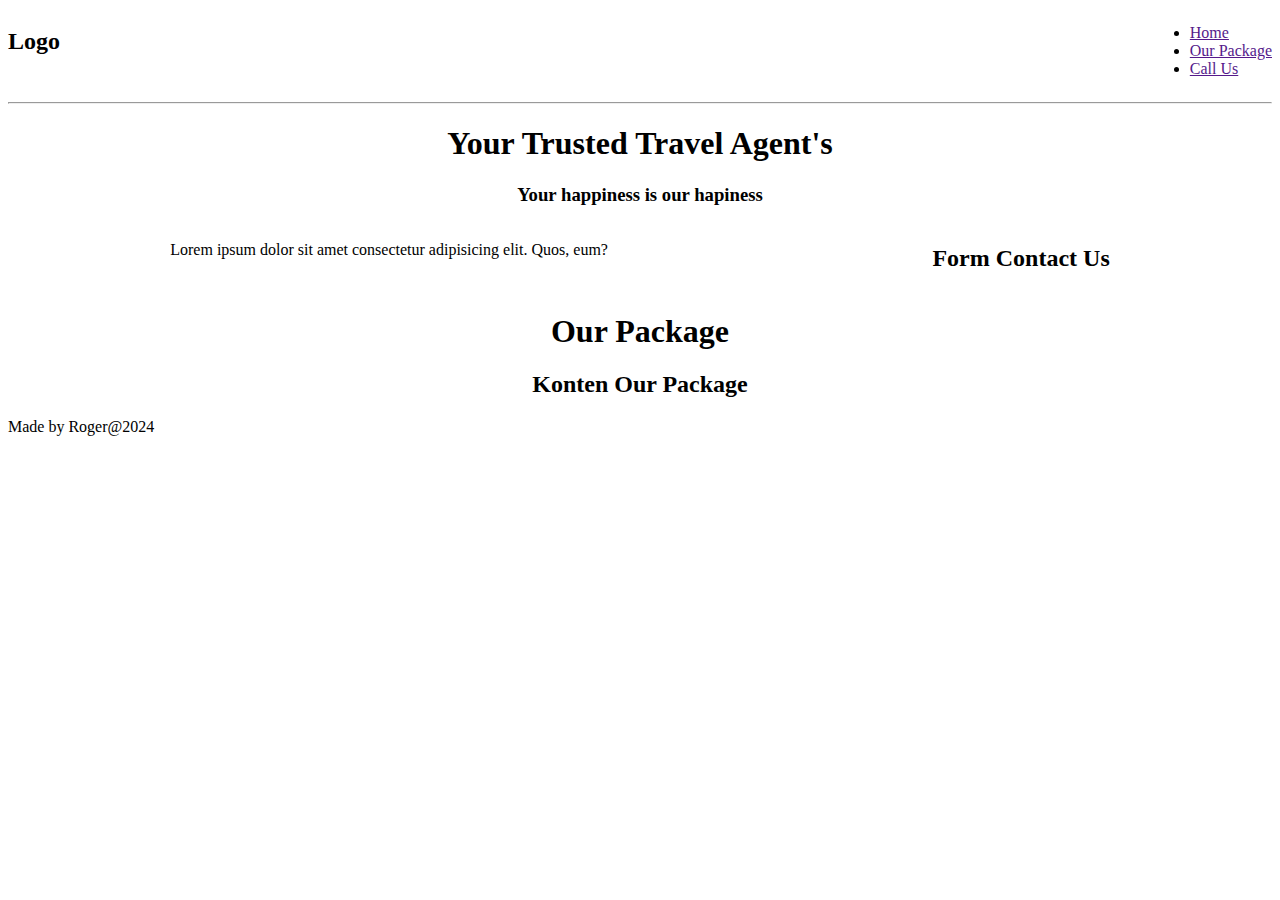
==== index.html @ f519e5fc "commit pertama - 3 file" ====
<!DOCTYPE html>
<html lang="en">
<head>
    <meta charset="UTF-8">
    <meta name="viewport" content="width=device-width, initial-scale=1.0">
    <title>Document</title>
    <link rel="stylesheet" href="css/styles.css">
</head>
<body>
    <header class="main-header">
        <div class="main-logo">
            <h2>Logo</h2>
        </div>

        <nav>
            <ul>
                <li><a href="" class="navbar">Home</a></li>
                <li><a href="" class="navbar">Our Package</a></li>
                <li><a href="" class="navbar">Call Us</a></li>
            </ul>
        </nav>

    </header>

    <hr/>

    <main>
       <header class="main-article-header">
            <h1>Your Trusted Travel Agent's</h1>
            <h3>Your happiness is our hapiness</h3>
       </header>

       <!-- konten utama -->
       <article class="main-article">
        <section class="container-banner">
            <div class="banner-autoslide">

            </div>
            <p>Lorem ipsum dolor sit amet consectetur adipisicing elit. Quos, eum?</p>
           </section>
   
           <section>
               <h2>Form Contact Us</h2>
           </section>
       </article>

       <!-- Konten Our Package -->
       <article>
           <header class="our-package-header">
               <h1>Our Package</h1>
           </header>

           <section class="our-package-content">
               <h2>Konten Our Package</h2>
           </section>
       </article>
    </main>

    <footer>
        <span>Made by Roger@2024</span>
    </footer>
    
</body>
</html>
---- css/styles.css ----
/* ini css */
.main-header{
    display: flex;
    justify-content: space-between;
}

.main-article{
    display: flex;
    justify-content: space-around;
}

.-main-logo{
    display: flex;
}

.container-banner{
    display: flex;
    justify-content: center;
}

.main-article-header{
    text-align: center;
}

.main-article-header h1{
    text-align: center;
}

.our-package-header{
    text-align: center;
}

.our-package-content{
    text-align: center;
}
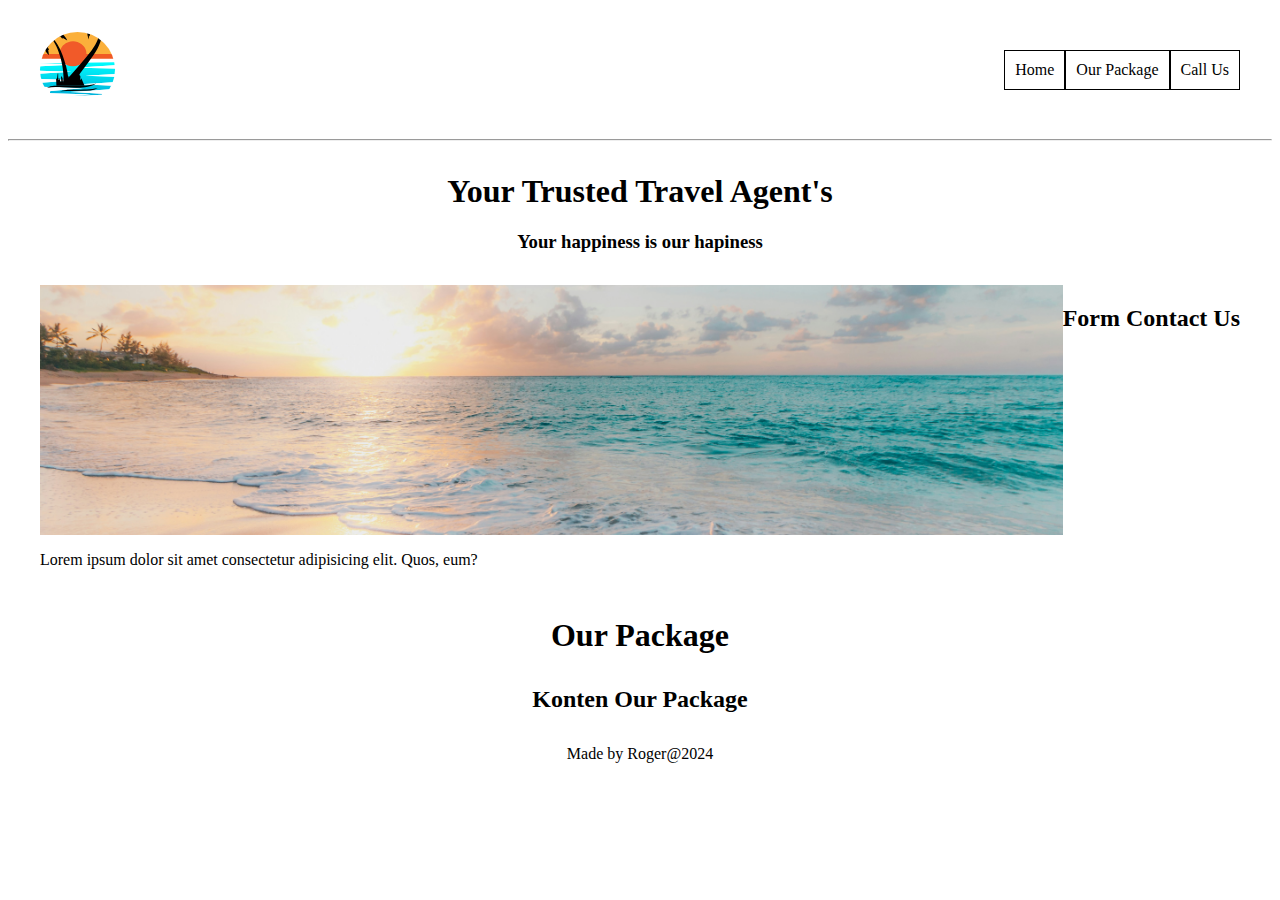
==== commit 53e4d3ee: "commit kedua?" ====
--- a/index.html
+++ b/index.html
@@ -8,18 +8,13 @@
 </head>
 <body>
     <header class="main-header">
-        <div class="main-logo">
-            <h2>Logo</h2>
-        </div>
+        <div class="main-logo"></div>
 
         <nav>
-            <ul>
-                <li><a href="" class="navbar">Home</a></li>
-                <li><a href="" class="navbar">Our Package</a></li>
-                <li><a href="" class="navbar">Call Us</a></li>
-            </ul>
+            <a href="" class="navbar">Home</a>
+            <a href="" class="navbar">Our Package</a>
+            <a href="" class="navbar">Call Us</a>
         </nav>
-
     </header>
 
     <hr/>
@@ -32,16 +27,15 @@
 
        <!-- konten utama -->
        <article class="main-article">
+        <!-- konten banner autoslide -->
         <section class="container-banner">
-            <div class="banner-autoslide">
-
-            </div>
+            <div class="banner-autoslide"></div>
             <p>Lorem ipsum dolor sit amet consectetur adipisicing elit. Quos, eum?</p>
-           </section>
+        </section>
    
-           <section>
-               <h2>Form Contact Us</h2>
-           </section>
+        <section>
+            <h2>Form Contact Us</h2>
+        </section>
        </article>
 
        <!-- Konten Our Package -->
--- a/css/styles.css
+++ b/css/styles.css
@@ -6,24 +6,46 @@
 
 .main-article{
     display: flex;
-    justify-content: space-around;
-}
-
-.-main-logo{
-    display: flex;
+    justify-content: space-evenly;
 }
 
 .container-banner{
+    flex: 1;
+}
+
+.main-logo{
+    height: 75px;
+    width: 75px;
+    background-image: url(../logotravel.png);
+    background-position: center;
+    border-radius: 50%;
+}
+
+nav{
     display: flex;
-    justify-content: center;
+    align-items: center;
+}
+
+.navbar{
+    color: black;
+    text-decoration: none;
+    border: 1px solid;
+    padding: 10px;
 }
 
 .main-article-header{
     text-align: center;
 }
 
-.main-article-header h1{
-    text-align: center;
+header, main{
+    margin: 32px;
+}
+
+.banner-autoslide{
+    height: 250px;
+    background-image: url(../banner1.jpg);
+    background-position: center;
+    background-size: cover;
 }
 
 .our-package-header{
@@ -32,4 +54,8 @@
 
 .our-package-content{
     text-align: center;
+}
+
+footer{
+    text-align: center;
 }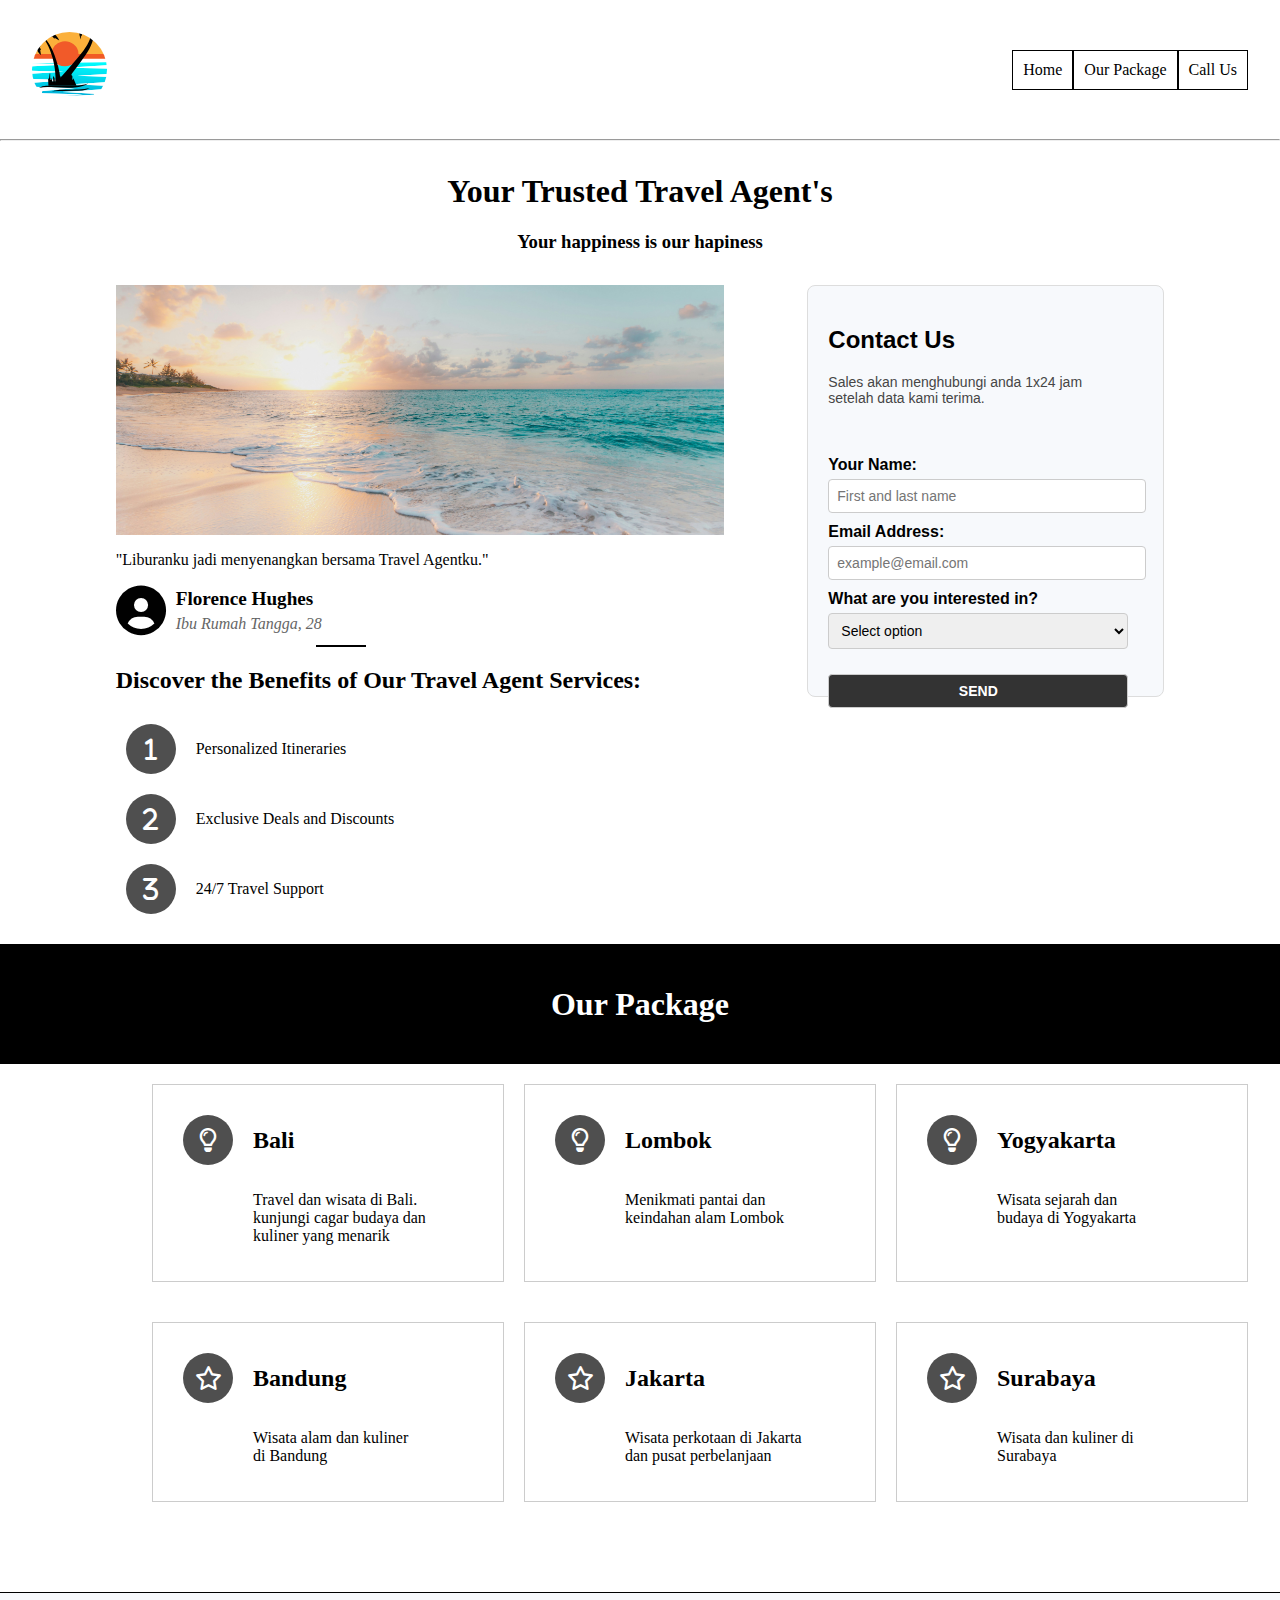
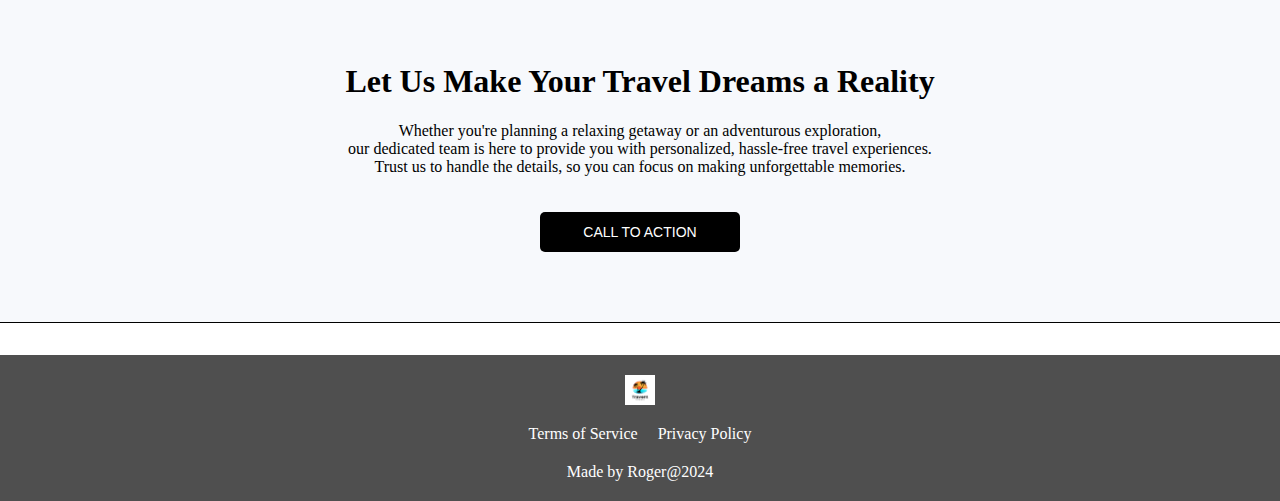
==== commit 9e661931: "commit ketiga" ====
--- a/index.html
+++ b/index.html
@@ -5,15 +5,17 @@
     <meta name="viewport" content="width=device-width, initial-scale=1.0">
     <title>Document</title>
     <link rel="stylesheet" href="css/styles.css">
+    <link href="https://cdnjs.cloudflare.com/ajax/libs/font-awesome/6.0.0-beta3/css/all.min.css" rel="stylesheet">
+    <script src="js/script.js" defer></script>
 </head>
 <body>
-    <header class="main-header">
+    <header class="main-header" id="main-header">
         <div class="main-logo"></div>
 
         <nav>
-            <a href="" class="navbar">Home</a>
-            <a href="" class="navbar">Our Package</a>
-            <a href="" class="navbar">Call Us</a>
+            <a href="#main-header" class="navbar">Home</a>
+            <a href="#our-package-header" class="navbar">Our Package</a>
+            <a href="#call-action" class="navbar">Call Us</a>
         </nav>
     </header>
 
@@ -30,28 +32,181 @@
         <!-- konten banner autoslide -->
         <section class="container-banner">
             <div class="banner-autoslide"></div>
-            <p>Lorem ipsum dolor sit amet consectetur adipisicing elit. Quos, eum?</p>
+            <p>"Liburanku jadi menyenangkan bersama Travel Agentku."</p>
+            <div class="profile-container">
+                <i class="fas fa-user-circle profile-icon"></i>
+                <div class="profile-text">
+                    <div class="name">Florence Hughes</div>
+                    <div class="job">Ibu Rumah Tangga, 28</div>
+                </div>
+            </div>
+
+            <div class="short-line"></div>
+
+            <h2>Discover the Benefits of Our Travel Agent Services:</h2>
+            <div class="profile-container">
+                <div class="circle-icon">
+                    <i class="fa-solid fa-1"></i>
+                </div>
+                <div class="benefit-1">
+                    Personalized Itineraries
+                </div>
+            </div>
+            <div class="profile-container">
+                <div class="circle-icon">
+                    <i class="fa-solid fa-2"></i>
+                </div>
+                <div class="benefit-2">
+                    Exclusive Deals and Discounts
+                </div>
+            </div>
+            <div class="profile-container">
+                <div class="circle-icon">
+                    <i class="fa-solid fa-3"></i>
+                </div>
+                <div class="benefit-3">
+                    24/7 Travel Support
+                </div>
+            </div>
+
         </section>
    
         <section>
-            <h2>Form Contact Us</h2>
+                <form id="contactForm">
+                    <h2>Contact Us</h2>
+
+                    <p>Sales akan menghubungi anda 1x24 jam setelah data kami terima.</p>
+
+                    <label for="name">Your Name:</label>
+                    <input type="text" id="name" name="name" placeholder="First and last name">
+
+                    <label for="email">Email Address:</label>
+                    <input type="email" id="email" name="email" placeholder="example@email.com">
+
+                    <label for="interest">What are you interested in?</label>
+                    <select id="interest" name="interest">
+                        <option value="">Select option</option>
+                        <option value="product">Product Inquiry</option>
+                        <option value="service">Service Inquiry</option>
+                        <option value="other">Other</option>
+                    </select>
+
+                    <button type="button" id="submitBtn">SEND</button>
+                </form>
         </section>
        </article>
 
        <!-- Konten Our Package -->
        <article>
-           <header class="our-package-header">
+           <header class="our-package-header" id="our-package-header">
                <h1>Our Package</h1>
            </header>
 
            <section class="our-package-content">
-               <h2>Konten Our Package</h2>
+            <div class="package">
+                <div class="profile-container">
+                    <div class="circle-icon">
+                        <i class="fa-regular fa-lightbulb"></i>
+                    </div>
+                    <h2>Bali</h2>
+                </div>
+                <div class="package-container">
+                    <p>Travel dan wisata di Bali.<br>kunjungi cagar budaya dan<br>kuliner yang menarik</p>
+                </div>
+            </div>
+
+            <div class="package">
+                <div class="profile-container">
+                    <div class="circle-icon">
+                        <i class="fa-regular fa-lightbulb"></i>
+                    </div>
+                    <h2>Lombok</h2>
+                </div>
+                <div class="package-container">
+                    <p>Menikmati pantai dan<br>keindahan alam Lombok</p>
+                </div>
+            </div>
+
+            <div class="package">
+                <div class="profile-container">
+                    <div class="circle-icon">
+                        <i class="fa-regular fa-lightbulb"></i>
+                    </div>
+                    <h2>Yogyakarta</h2>
+                </div>
+                <div class="package-container">
+                    <p>Wisata sejarah dan<br>budaya di Yogyakarta</p>
+                </div>
+            </div>
+
+            <div class="package">
+                <div class="profile-container">
+                    <div class="circle-icon">
+                        <i class="fa-regular fa-star"></i>
+                    </div>
+                    <h2>Bandung</h2>
+                </div>
+                <div class="package-container">
+                    <p>Wisata alam dan kuliner<br>di Bandung</p>
+                </div>
+            </div>
+
+            <div class="package">
+                <div class="profile-container">
+                    <div class="circle-icon">
+                        <i class="fa-regular fa-star"></i>
+                    </div>
+                    <h2>Jakarta</h2>
+                </div>
+                <div class="package-container">
+                    <p>Wisata perkotaan di Jakarta<br>dan pusat perbelanjaan</p>
+                </div>
+            </div>
+
+            <div class="package">
+                <div class="profile-container">
+                    <div class="circle-icon">
+                        <i class="fa-regular fa-star"></i>
+                    </div>
+                    <h2>Surabaya</h2>
+                </div>
+                <div class="package-container">
+                    <p>Wisata dan kuliner di<br>Surabaya</p>
+                </div>
+            </div>
+               
            </section>
        </article>
+
+       <!-- Konten Call Action -->
+       <article>
+            <div class="call-action" id="call-action">
+                <h1 class="call-action-header">Let Us Make Your Travel Dreams a Reality</h1>
+
+                <p>Whether you're planning a relaxing getaway or an adventurous exploration,<br> our dedicated team is here to provide you with personalized, hassle-free travel experiences.<br>Trust us to handle the details, so you can focus on making unforgettable memories.</p>
+
+                <button type="button" id="callActionBtn">CALL TO ACTION</button>
+            </div>
+            
+       </article>
     </main>
 
     <footer>
-        <span>Made by Roger@2024</span>
+        <div class="footer-container">
+            <img src="img/Travent.png" alt="Logo">
+            
+            <!-- Footer Links -->
+            <div class="footer-links">
+                <a href="#terms-of-service">Terms of Service</a>
+                <a href="#privacy-policy">Privacy Policy</a>
+            </div>
+
+            <!-- Made by Roger -->
+            <div class="made-by">
+                <span>Made by Roger@2024</span>
+            </div>
+        </div>
+        
     </footer>
     
 </body>
--- a/css/styles.css
+++ b/css/styles.css
@@ -1,7 +1,21 @@
 /* ini css */
+html {
+    scroll-behavior: smooth;
+}
+
+body {
+    margin: 0;
+    padding: 0;
+}
+
+header, main {
+    margin: 0;
+}
+
 .main-header{
     display: flex;
     justify-content: space-between;
+    flex-wrap: wrap;
 }
 
 .main-article{
@@ -10,13 +24,109 @@
 }
 
 .container-banner{
-    flex: 1;
-}
+    width: 50%;
+    margin-bottom: 20px;
+}
+
+.profile-container {
+    display: flex;
+    align-items: center;
+    gap: 10px; /* Jarak antara ikon dan teks */
+}
+
+.profile-icon {
+    font-size: 50px; 
+    color: #010101; 
+}
+
+.profile-text {
+    line-height: 1.4; /* Spasi antar baris */
+}
+.profile-text .name {
+    font-size: 1.2rem;
+    font-weight: bold; /* Nama dicetak tebal */
+}
+.profile-text .job {
+    font-size: 1rem;
+    color: #666; /* Warna abu-abu untuk pekerjaan */
+    font-style: italic;
+}
+
+.short-line {
+    width: 50px; /* Panjang garis */
+    height: 2px; /* Ketebalan garis */
+    background-color: #000000; /* Warna garis */
+    margin: 10px 200px;
+}
+
+#contactForm {
+    width: 300px;
+    height: 370px;
+    margin: auto;
+    padding: 20px;
+    padding-right: 35px;
+    background-color: #f7f9fc;
+    border: 1px solid #ddd;
+    border-radius: 8px;
+    font-family: Arial, sans-serif;
+}
+
+#contactForm h2 {
+    text-align: left;
+}
+
+#contactForm p{
+    text-align: left;
+    margin-bottom: 50px;
+    font-size: 14px;
+    color: #464646;
+}
+
+#contactForm label {
+    display: block;
+    margin-top: 10px;
+    font-weight: bold;
+}
+
+#contactForm input, select, button {
+    width: 100%;
+    margin-top: 5px;
+    padding: 8px;
+    font-size: 14px;
+    border: 1px solid #ccc;
+    border-radius: 4px;
+}
+
+#contactForm button {
+    background-color: #333;
+    color: #fff;
+    font-weight: bold;
+    margin-top: 25px;
+}
+
+#contactForm button:hover {
+    background-color: #555;
+    cursor: pointer;
+}
+
+.circle-icon {
+    display: inline-flex;
+    align-items: center;
+    justify-content: center;
+    width: 50px; /* Ukuran lingkaran */
+    height: 50px;
+    background-color: #4f4f4f; /* Warna lingkaran */
+    color: white; /* Warna angka */
+    border-radius: 50%; /* Membuat bentuk lingkaran */
+    font-size: 24px; /* Ukuran angka */
+    margin: 10px; /* Jarak antar ikon */
+  }
+  
 
 .main-logo{
     height: 75px;
     width: 75px;
-    background-image: url(../logotravel.png);
+    background-image: url(../img/logotravel.png);
     background-position: center;
     border-radius: 50%;
 }
@@ -43,19 +153,105 @@
 
 .banner-autoslide{
     height: 250px;
-    background-image: url(../banner1.jpg);
+    background-image: url(../img/banner1.jpg);
     background-position: center;
     background-size: cover;
-}
-
-.our-package-header{
-    text-align: center;
+    transition: background-image 1s linear;
+}
+
+.package{
+    margin-top: 20px;
+    flex: 1 1 30%; /* Take up 30% width, and ensure wrapping */
+    box-sizing: border-box;
+    padding: 20px;
+    border: 1px solid #ccc; /* Optional: add border for visibility */
+}
+
+.our-package-header {
+    text-align: center;
+    background-color: black;
+    color: white;
+    width: calc(100% + 64px); /* Tambahkan 32px margin dari elemen induk */
+    margin: 0 -32px; /* Tarik elemen keluar dari margin */
+    padding: 20px 0;
+    box-sizing: border-box;
 }
 
 .our-package-content{
-    text-align: center;
+    margin-left: 120px;
+    text-align: left;
+    display: flex;
+    flex-wrap: wrap;
+    gap: 20px; /* Adjust space between items */
+    justify-content: space-between;
+    margin-bottom: 90px;
+}
+
+.package-container{
+    display: flex;
+    align-items: normal;
+    margin-left: 80px;
+    gap: 10px; /* Jarak antara ikon dan teks */
+}
+
+.call-action{
+    margin-top: 70px;
+    text-align: center;
+    border-top: #000000 1px solid;
+    border-bottom: #000000 1px solid;
+    padding: 20px;
+    background-color: #f7f9fc;
+    width: calc(100% + 64px); /* Tambahkan 32px margin dari elemen induk */
+    margin: 0 -32px; /* Tarik elemen keluar dari margin */
+    box-sizing: border-box; /* Include padding and border in the width */
+}
+
+.call-action-header{
+    margin-top: 50px;
+}
+
+#callActionBtn{
+    margin-top: 20px;
+    background-color: black;
+    color: white;
+    padding: 10px 20px;
+    border: none;
+    border-radius: 5px;
+    width: 200px;
+    height: 40px;
+    cursor: pointer;
+    margin-bottom: 50px;
 }
 
 footer{
-    text-align: center;
+    background-color: #4f4f4f;
+    color: white;
+    text-align: center;
+    padding: 20px;
+}
+
+.footer-container {
+    display: flex;
+    flex-direction: column; /* Menyusun elemen secara vertikal */
+    align-items: center;
+    gap: 20px;
+}
+.footer-container img {
+    width: 30px; /* Ukuran logo */
+    height: 30px;
+    object-fit: contain;
+}
+.footer-links {
+    display: flex;
+    gap: 20px;
+}
+.footer-links a {
+    color: white;
+    text-decoration: none;
+}
+.footer-links a:hover {
+    text-decoration: underline;
+}
+.made-by {
+    font-size: 1rem;
 }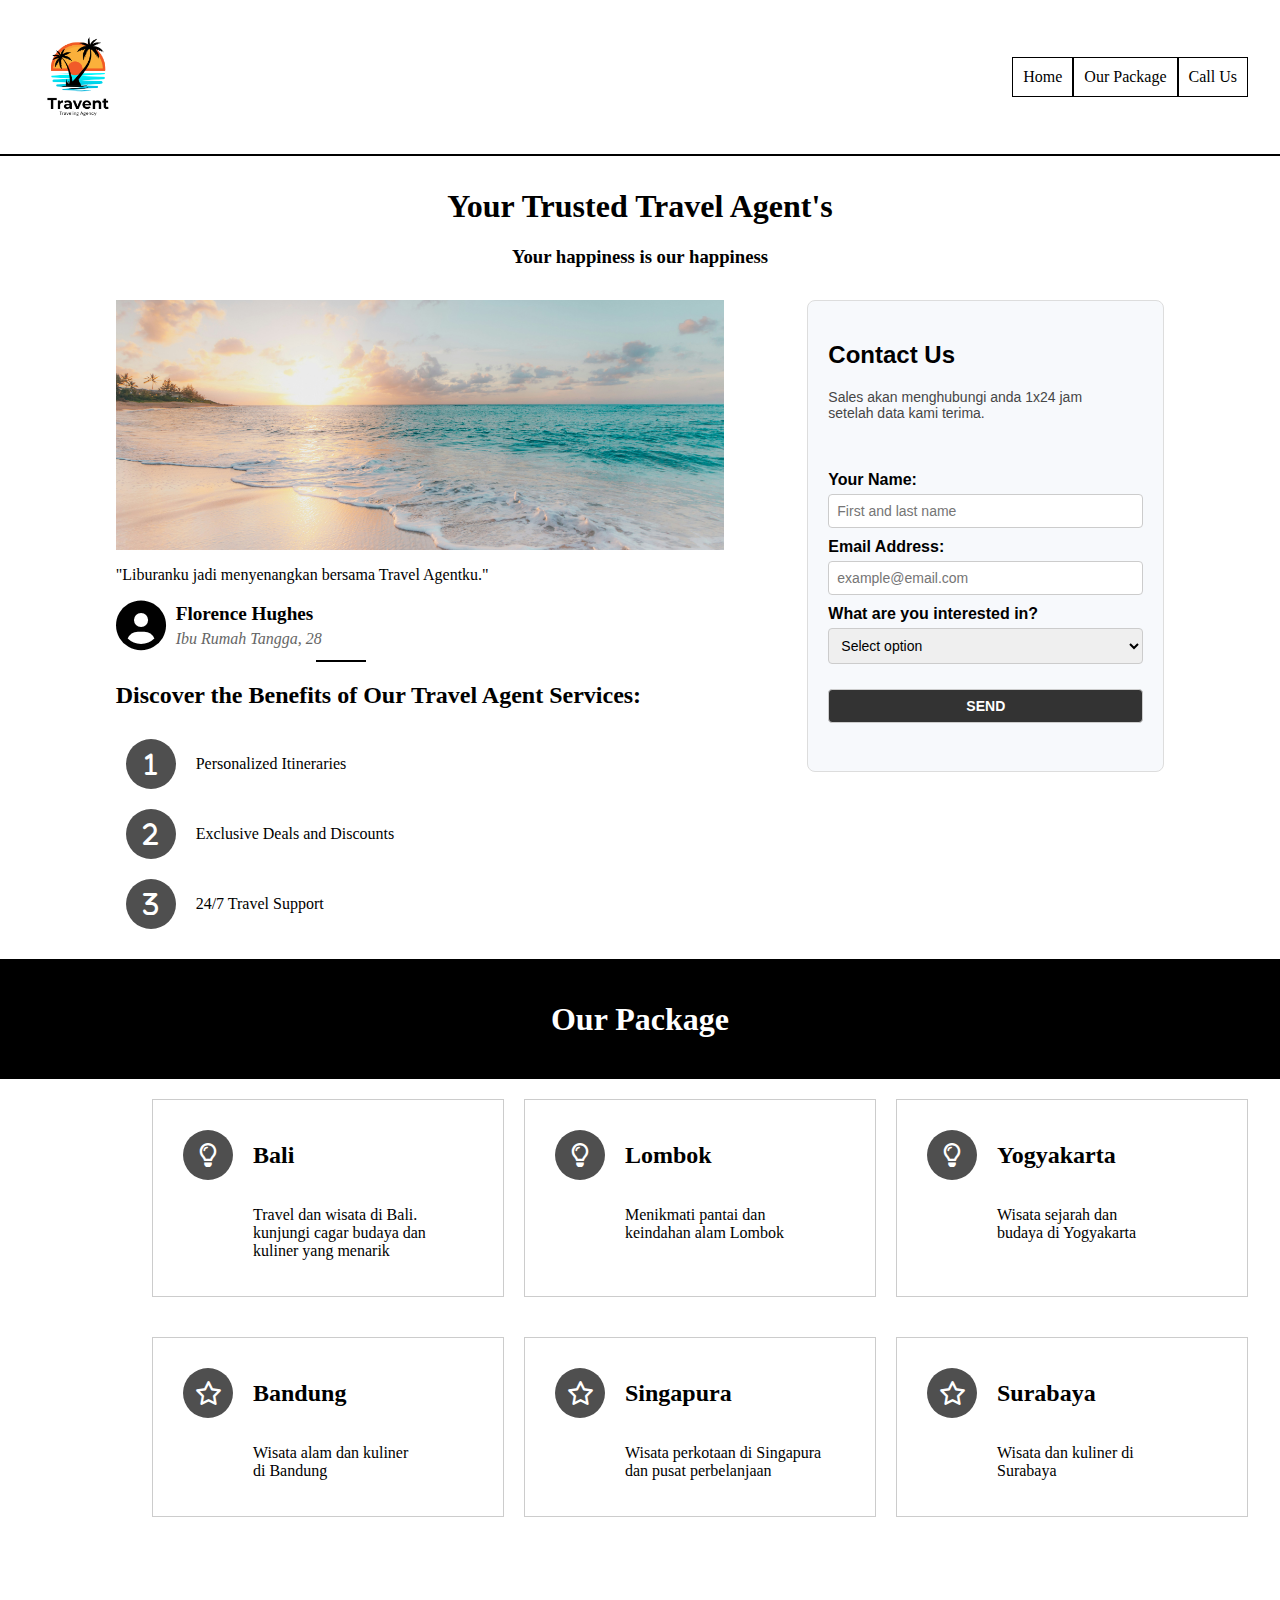
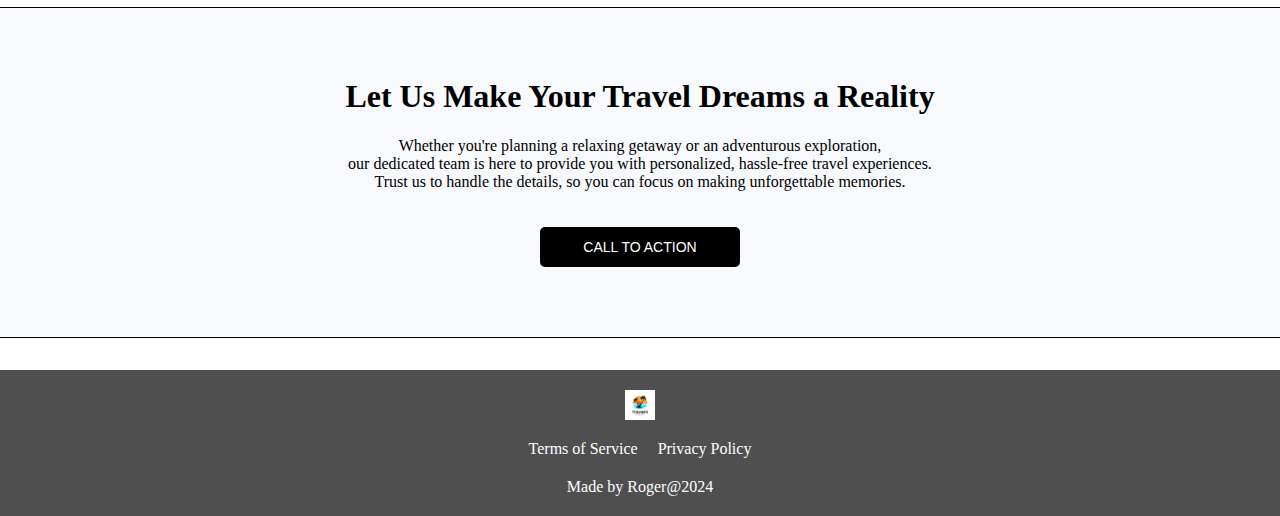
==== commit 3e8d51f6: "commit keempat" ====
--- a/index.html
+++ b/index.html
@@ -4,7 +4,7 @@
     <meta charset="UTF-8">
     <meta name="viewport" content="width=device-width, initial-scale=1.0">
     <title>Document</title>
-    <link rel="stylesheet" href="css/styles.css">
+    <link rel="stylesheet" href="css/style.css">
     <link href="https://cdnjs.cloudflare.com/ajax/libs/font-awesome/6.0.0-beta3/css/all.min.css" rel="stylesheet">
     <script src="js/script.js" defer></script>
 </head>
@@ -24,7 +24,7 @@
     <main>
        <header class="main-article-header">
             <h1>Your Trusted Travel Agent's</h1>
-            <h3>Your happiness is our hapiness</h3>
+            <h3>Your happiness is our happiness</h3>
        </header>
 
        <!-- konten utama -->
@@ -86,8 +86,12 @@
                     <label for="interest">What are you interested in?</label>
                     <select id="interest" name="interest">
                         <option value="">Select option</option>
-                        <option value="product">Product Inquiry</option>
-                        <option value="service">Service Inquiry</option>
+                        <option value="bali">Bali</option>
+                        <option value="lombok">Lombok</option>
+                        <option value="yogyakarta">Yogyakarta</option>
+                        <option value="bandung">Bandung</option>
+                        <option value="singapura">Singapura</option>
+                        <option value="surabaya">Surabaya</option>
                         <option value="other">Other</option>
                     </select>
 
@@ -156,10 +160,10 @@
                     <div class="circle-icon">
                         <i class="fa-regular fa-star"></i>
                     </div>
-                    <h2>Jakarta</h2>
-                </div>
-                <div class="package-container">
-                    <p>Wisata perkotaan di Jakarta<br>dan pusat perbelanjaan</p>
+                    <h2>Singapura</h2>
+                </div>
+                <div class="package-container">
+                    <p>Wisata perkotaan di Singapura<br>dan pusat perbelanjaan</p>
                 </div>
             </div>
 
--- a/css/style.css
+++ b/css/style.css
@@ -0,0 +1,351 @@
+/* ini css */
+html {
+    scroll-behavior: smooth;
+}
+
+body {
+    margin: 0;
+    padding: 0;
+}
+
+header, main {
+    margin: 0;
+}
+
+hr {
+    width: 100%; /* Pastikan lebar penuh */
+    border: none; /* Menghilangkan border default */
+    border-top: 2px solid #000; /* Menambahkan garis atas dengan ketebalan dan warna yang diinginkan */
+    margin: 0; /* Menghilangkan margin default */
+}
+
+.main-header{
+    display: flex;
+    justify-content: space-between;
+    flex-wrap: wrap;
+}
+
+.main-article{
+    display: flex;
+    justify-content: space-evenly;
+}
+
+.container-banner{
+    width: 50%;
+    margin-bottom: 20px;
+}
+
+.profile-container {
+    display: flex;
+    align-items: center;
+    gap: 10px; /* Jarak antara ikon dan teks */
+}
+
+.profile-icon {
+    font-size: 50px; 
+    color: #010101; 
+}
+
+.profile-text {
+    line-height: 1.4; /* Spasi antar baris */
+}
+.profile-text .name {
+    font-size: 1.2rem;
+    font-weight: bold; /* Nama dicetak tebal */
+}
+.profile-text .job {
+    font-size: 1rem;
+    color: #666; /* Warna abu-abu untuk pekerjaan */
+    font-style: italic;
+}
+
+.short-line {
+    width: 50px; /* Panjang garis */
+    height: 2px; /* Ketebalan garis */
+    background-color: #000000; /* Warna garis */
+    margin: 10px 200px;
+}
+
+#contactForm {
+    width: 300px;
+    height: 430px;
+    margin: auto;
+    padding: 20px;
+    padding-right: 35px;
+    background-color: #f7f9fc;
+    border: 1px solid #ddd;
+    border-radius: 8px;
+    font-family: Arial, sans-serif;
+}
+
+#contactForm h2 {
+    text-align: left;
+}
+
+#contactForm p{
+    text-align: left;
+    margin-bottom: 50px;
+    font-size: 14px;
+    color: #464646;
+}
+
+#contactForm label {
+    display: block;
+    margin-top: 10px;
+    font-weight: bold;
+}
+
+#contactForm input, select, button {
+    width: 105%;
+    margin-top: 5px;
+    padding: 8px;
+    font-size: 14px;
+    border: 1px solid #ccc;
+    border-radius: 4px;
+    box-sizing: border-box; /* Pastikan padding dan border masuk ke dalam lebar */
+}
+
+#contactForm button {
+    background-color: #333;
+    color: #fff;
+    font-weight: bold;
+    margin-top: 25px;
+}
+
+#contactForm button:hover {
+    background-color: #555;
+    cursor: pointer;
+}
+
+.circle-icon {
+    display: inline-flex;
+    align-items: center;
+    justify-content: center;
+    width: 50px; /* Ukuran lingkaran */
+    height: 50px;
+    background-color: #4f4f4f; /* Warna lingkaran */
+    color: white; /* Warna angka */
+    border-radius: 50%; /* Membuat bentuk lingkaran */
+    font-size: 24px; /* Ukuran angka */
+    margin: 10px; /* Jarak antar ikon */
+  }
+  
+.main-logo{
+    height: 90px;
+    width: 90px;
+    background-image: url(../img/logotravel.png);
+    background-position: center;
+    background-size: contain; /* Menampilkan seluruh gambar sesuai rasio aslinya */
+    background-repeat: no-repeat; /* Hindari pengulangan gambar */
+    border-radius: 100%;
+}
+
+nav{
+    display: flex;
+    align-items: center;
+}
+
+.navbar{
+    color: black;
+    text-decoration: none;
+    border: 1px solid;
+    padding: 10px;
+}
+
+.main-article-header{
+    text-align: center;
+}
+
+header, main{
+    margin: 32px;
+}
+
+.banner-autoslide{
+    height: 250px;
+    background-image: url(../img/banner1.jpg);
+    background-position: center;
+    background-size: cover;
+    transition: background-image 1s linear;
+}
+
+.package{
+    margin-top: 20px;
+    flex: 1 1 30%; /* Take up 30% width, and ensure wrapping */
+    box-sizing: border-box;
+    padding: 20px;
+    border: 1px solid #ccc; /* Optional: add border for visibility */
+}
+
+.our-package-header {
+    text-align: center;
+    background-color: black;
+    color: white;
+    width: calc(100% + 64px); /* Tambahkan 32px margin dari elemen induk */
+    margin: 0 -32px; /* Tarik elemen keluar dari margin */
+    padding: 20px 0;
+    box-sizing: border-box;
+}
+
+.our-package-content{
+    margin-left: 120px;
+    text-align: left;
+    display: flex;
+    flex-wrap: wrap;
+    gap: 20px; /* Adjust space between items */
+    justify-content: space-between;
+    margin-bottom: 90px;
+}
+
+.package-container{
+    display: flex;
+    align-items: normal;
+    margin-left: 80px;
+    gap: 10px; /* Jarak antara ikon dan teks */
+}
+
+.call-action{
+    margin-top: 70px;
+    text-align: center;
+    border-top: #000000 1px solid;
+    border-bottom: #000000 1px solid;
+    padding: 20px;
+    background-color: #f7f9fc;
+    width: calc(100% + 64px); /* Tambahkan 32px margin dari elemen induk */
+    margin: 0 -32px; /* Tarik elemen keluar dari margin */
+    box-sizing: border-box; /* Include padding and border in the width */
+}
+
+.call-action-header{
+    margin-top: 50px;
+}
+
+#callActionBtn{
+    margin-top: 20px;
+    background-color: black;
+    color: white;
+    padding: 10px 20px;
+    border: none;
+    border-radius: 5px;
+    width: 200px;
+    height: 40px;
+    cursor: pointer;
+    margin-bottom: 50px;
+}
+
+footer{
+    background-color: #4f4f4f;
+    color: white;
+    text-align: center;
+    padding: 20px;
+}
+
+.footer-container {
+    display: flex;
+    flex-direction: column; /* Menyusun elemen secara vertikal */
+    align-items: center;
+    gap: 20px;
+}
+.footer-container img {
+    width: 30px; /* Ukuran logo */
+    height: 30px;
+    object-fit: contain;
+}
+.footer-links {
+    display: flex;
+    gap: 20px;
+}
+.footer-links a {
+    color: white;
+    text-decoration: none;
+}
+.footer-links a:hover {
+    text-decoration: underline;
+}
+.made-by {
+    font-size: 1rem;
+}
+
+/* Extra Large Screens (Desktops, >1200px) */
+@media (min-width: 1200px) {
+    .container {
+        display: flex;
+        gap: 20px;
+    }
+}
+
+/* Large Screens (Laptops, 992px - 1200px) */
+@media (max-width: 1200px) {
+    header {
+        padding: 15px;
+    }
+
+    .container {
+        flex-direction: column;
+        padding: 15px;
+    }
+}
+
+/* Medium Screens (Tablets, 768px - 992px) */
+@media (max-width: 992px) {
+    .navbar {
+        flex-direction: column;
+        align-items: center;
+    }
+
+    .sidebar {
+        width: 200px;
+    }
+
+    .main-content {
+        padding: 15px;
+    }
+}
+
+/* Small Screens (Phones, 576px - 768px) */
+@media (max-width: 768px) {
+    header {
+        flex-direction: column;
+        text-align: center;
+        padding: 10px;
+    }
+
+    .navbar {
+        flex-direction: column;
+        gap: 10px;
+    }
+
+    .sidebar {
+        display: none; /* Hide sidebar on small screens */
+    }
+
+    .container {
+        padding: 10px;
+    }
+
+    .main-content {
+        padding: 10px;
+    }
+}
+
+/* Extra Small Screens (Small Phones, <576px) */
+@media (max-width: 576px) {
+    body {
+        font-size: 14px; /* Adjust font size for readability */
+    }
+
+    header {
+        padding: 5px;
+    }
+
+    .navbar a {
+        font-size: 14px;
+    }
+
+    img {
+        border-radius: 5px;
+    }
+
+    .container {
+        padding: 5px;
+    }
+}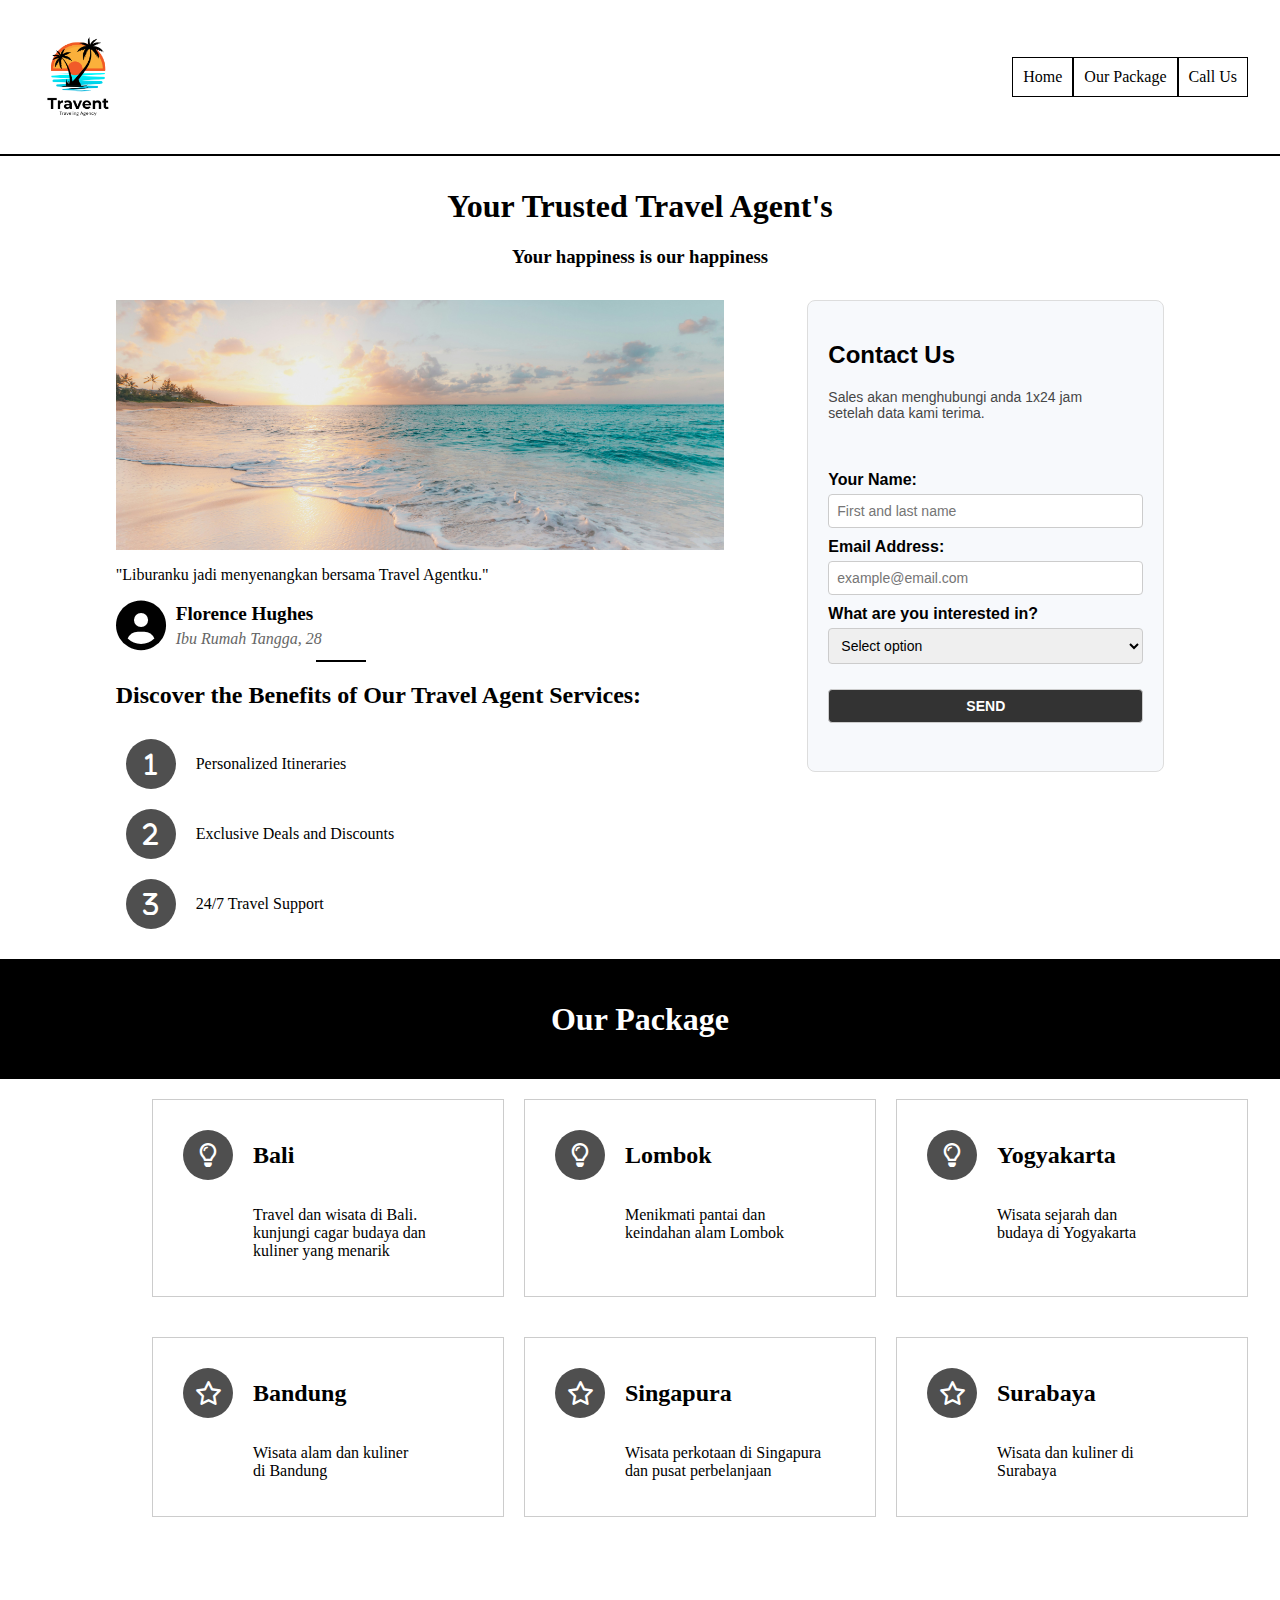
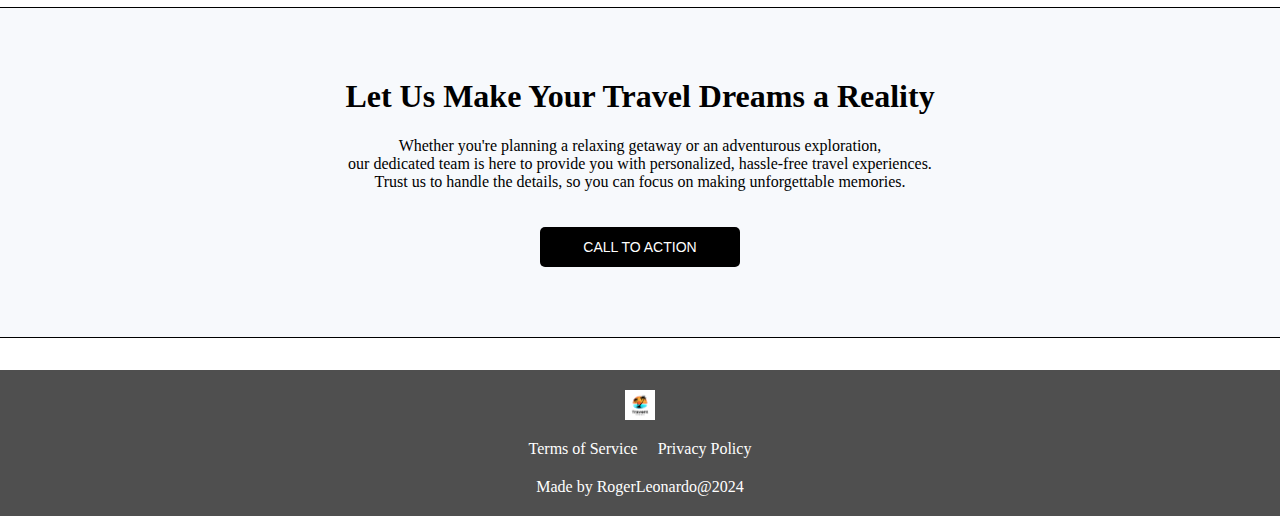
==== commit 391248ef: "tambahin nama panjang di footer" ====
--- a/index.html
+++ b/index.html
@@ -207,7 +207,7 @@
 
             <!-- Made by Roger -->
             <div class="made-by">
-                <span>Made by Roger@2024</span>
+                <span>Made by RogerLeonardo@2024</span>
             </div>
         </div>
         
